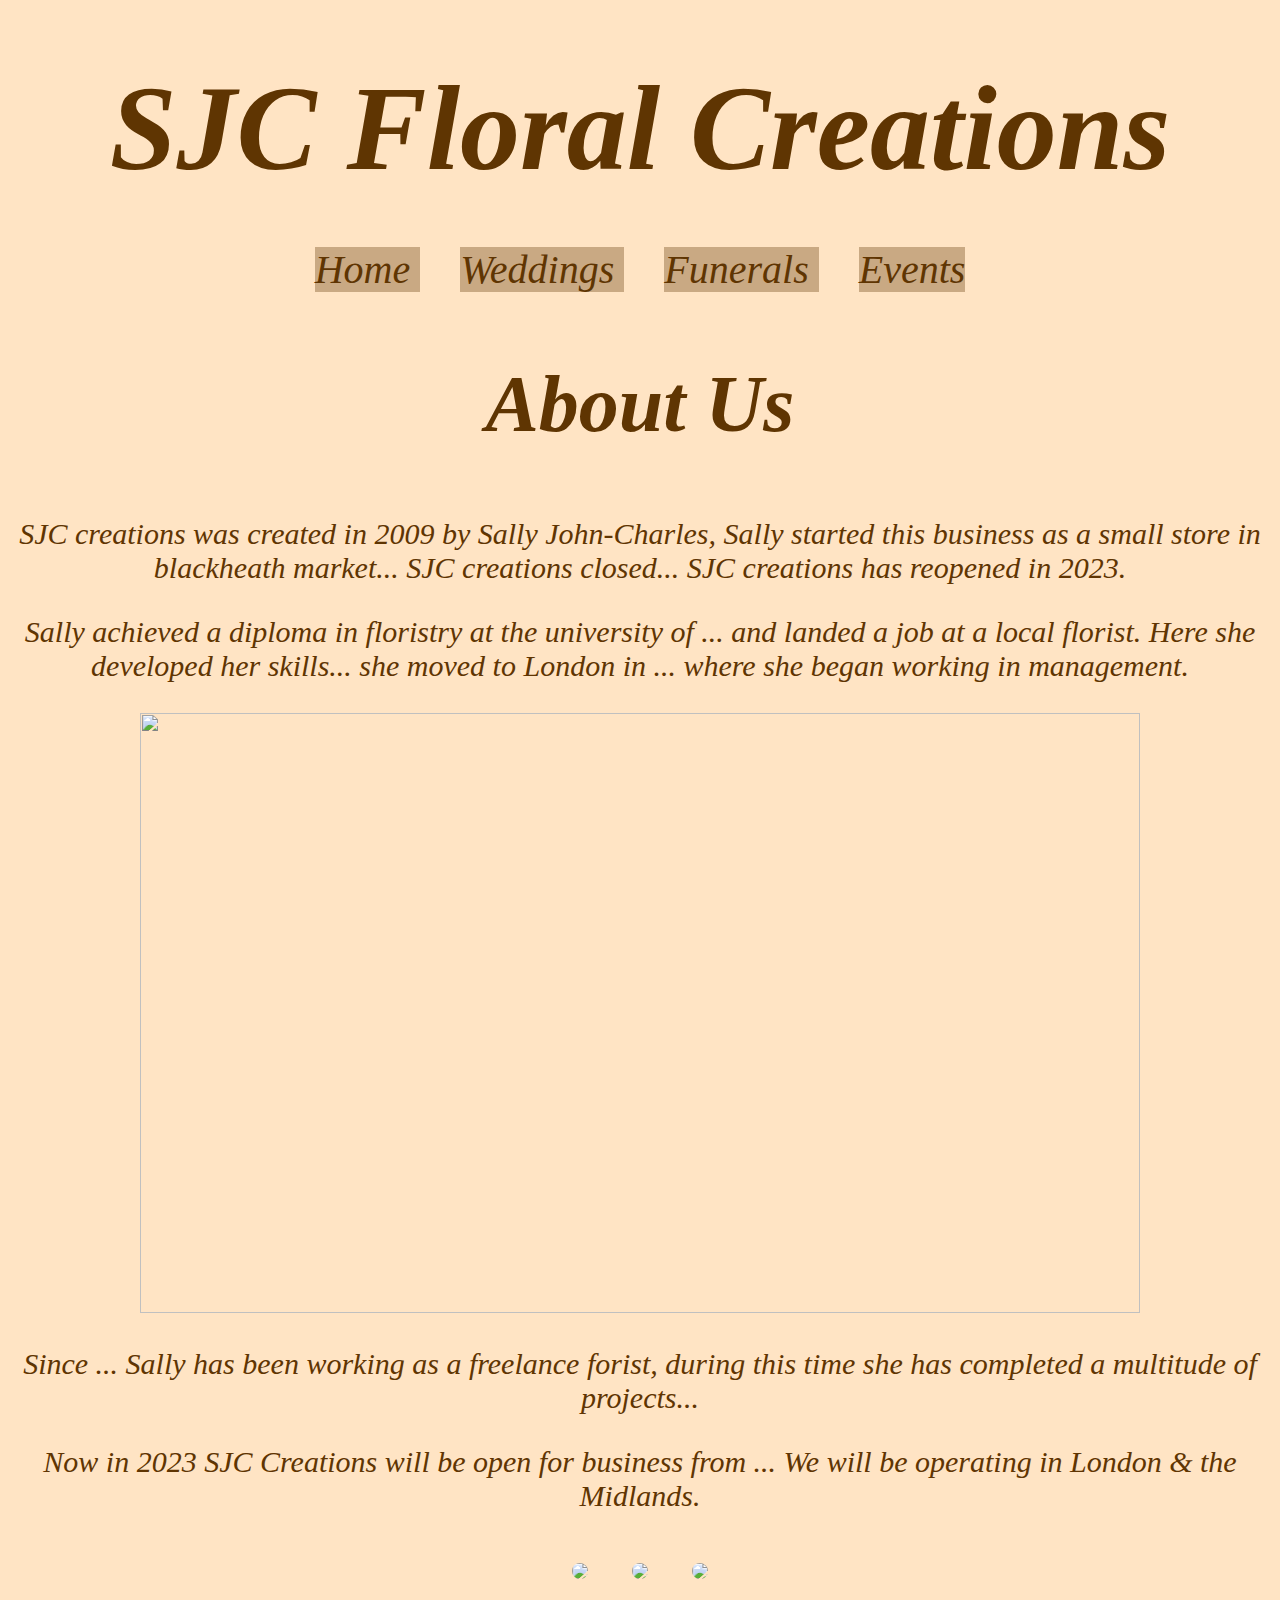
==== About Us.html @ 8e26e2a9 "Added CSS code to stylesheets" ====
<!DOCTYPE html>
<html>
  <head>
    <link rel="stylesheet" href="About Us.css">
    <link rel="javascript" href="About Us.js">
  </head>
  <body>
    <header>
        <h1 class="text"> SJC Floral Creations </h1>
        <a href="http://127.0.0.1:3000/Home.html" id="mm-home"> Home </a>
        <a href="http://127.0.0.1:3000/Weddings.html" id="mm-weddings"> Weddings </a>
        <a href="http://127.0.0.1:3000/Funerals.html" id="mm-funerals"> Funerals </a>
        <a href="http://127.0.0.1:3000/Events.html" id="mm-events"> Events </a>
        <h2 class="text"> About Us </h2>
    </header>
      <main class="text">
          <article>
            <p>SJC creations was created in 2009 by Sally John-Charles,
            Sally started this business as a small store in blackheath
            market... SJC creations closed... SJC creations has reopened in 2023.
          </article>
          <article>
            <p> Sally achieved a diploma in floristry at the university of ... and landed a job
            at a local florist. Here she developed her skills... she moved to London in ... where 
            she began working in management. 
            <p>  
          </article>
         <img src="Zhomepicture.jpg" width="1000px" height="600px"> 
          <article>
            <p>Since  ... Sally has been working as a freelance forist, during this time she has
            completed a multitude of projects...
          </article>
          <article> 
            <p>Now in 2023 SJC Creations will be open for business from ... We will be operating 
            in London & the Midlands.
            <p>
          </article>   
      </main>   
        <footer>
          <a href="https://www.instagram.com/sjcfloralcreations/?hl=en"> <img src="Zinstagram.jpg" id="hl-instagram"> </a>
          <a href="https://www.tiktok.com/@sjcfloralcreations?lang=en" > <img src="Ztiktok.jpg" id="hl-tiktok"> </a>
          <a href="https://www.facebook.com/profile.php?id=100089802482598" > <img src="Zfacebook.jpg" id="hl-facebook"> </a>
        </footer> 
  </body>
</html>
---- About Us.css ----
.text {color: rgb(95, 53, 2);}
      body {text-align: center; background-color: bisque; font-style:oblique;}
      h1 {font-size: 120px; margin-top: 0.5em; margin-bottom: 0.4em}
      h2 {font-size: 80px;}
      article {font-size: 30px;}
      #mm-home {margin-right: 20px; background-color: rgba(95, 53, 2, 0.338); color: rgb(95, 53, 2); text-decoration: none; font-size: 40px;}
      #mm-weddings {margin-left: 20px; margin-right: 20px; background-color: rgba(95, 53, 2, 0.338); color: rgb(95, 53, 2); text-decoration: none; font-size: 40px;}
      #mm-funerals {margin-left: 20px; margin-right: 20px; background-color: rgba(95, 53, 2, 0.338); color: rgb(95, 53, 2); text-decoration: none; font-size: 40px;}
      #mm-events {margin-left: 20px; background-color: rgba(95, 53, 2, 0.338); color: rgb(95, 53, 2); text-decoration: none; font-size: 40px;}
      #hl-instagram {width: 60px; border-radius: 50px; margin: 20px}
      #hl-tiktok {width: 60px; border-radius: 50px; margin: 20px;}
      #hl-facebook {width: 60px; border-radius: 50px; margin: 20px;}
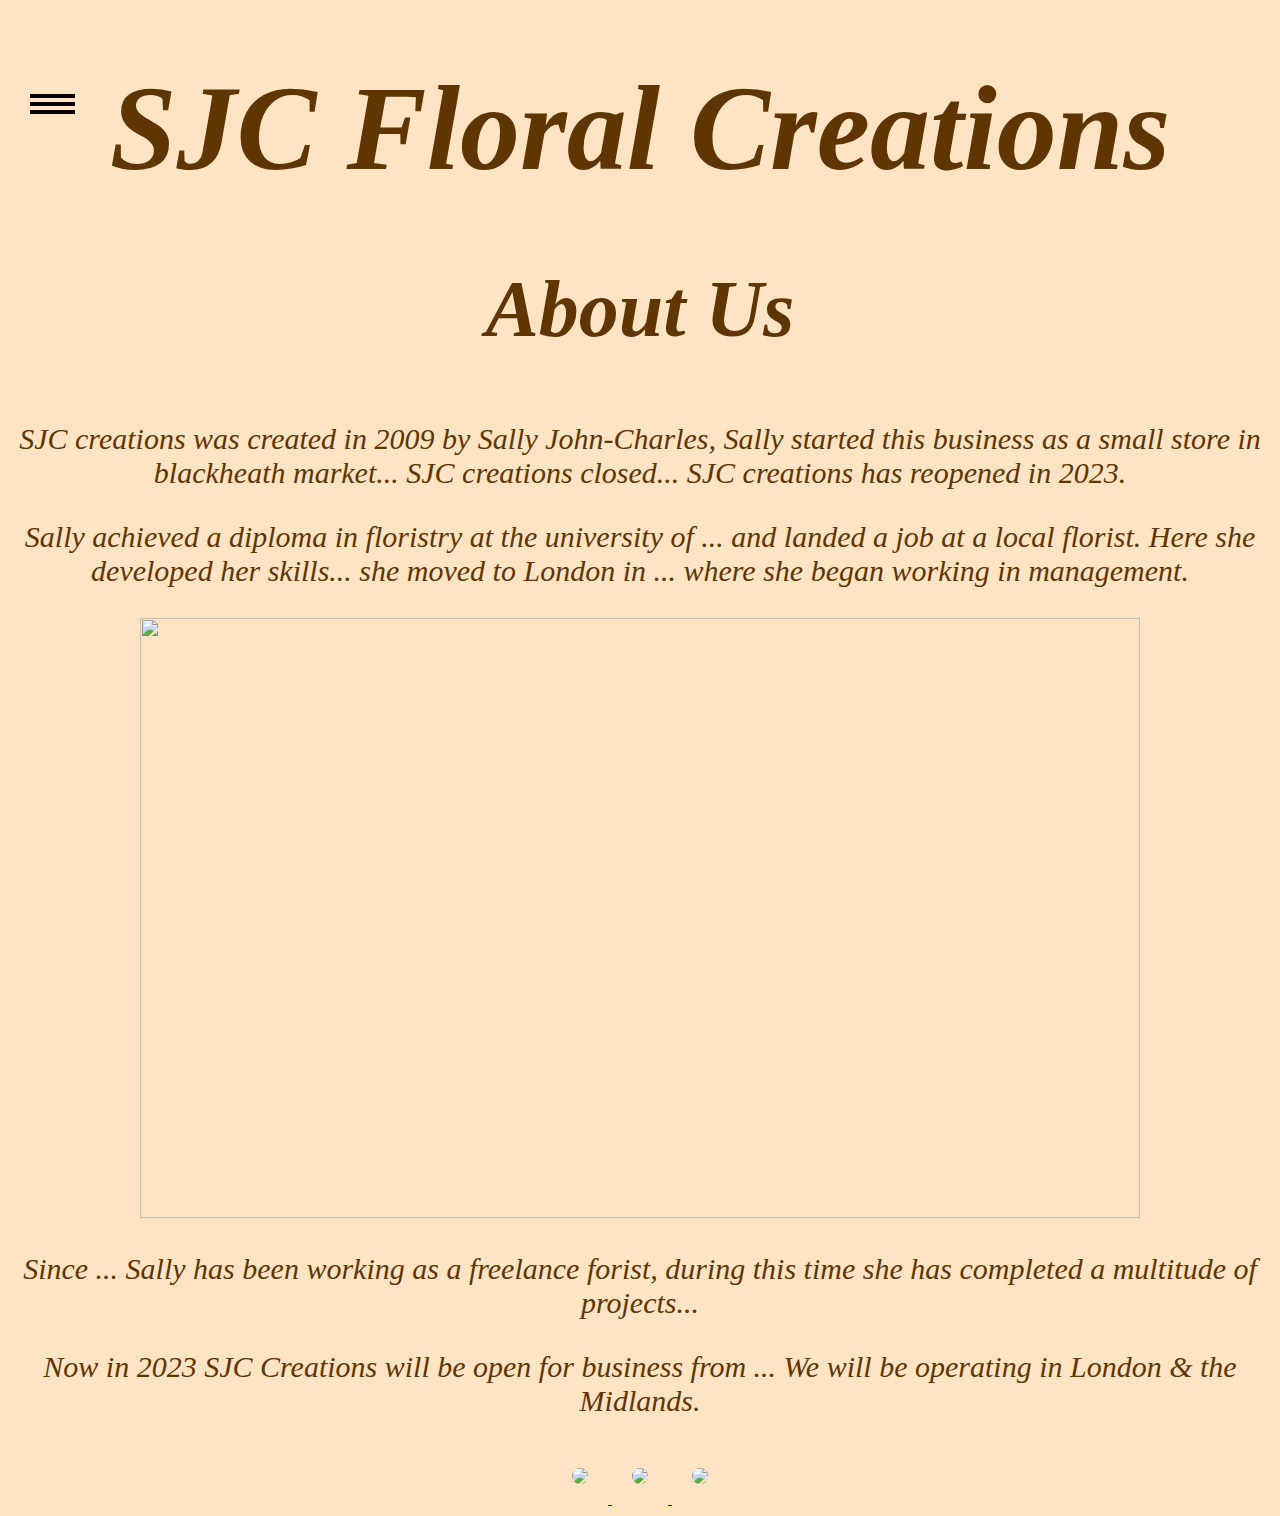
==== commit 82808fb4: "main menu sidebar V1" ====
--- a/About Us.html
+++ b/About Us.html
@@ -2,15 +2,25 @@
 <html>
   <head>
     <link rel="stylesheet" href="About Us.css">
-    <link rel="javascript" href="About Us.js">
+      <script rel="javascript" src="About Us.js">
+        </script>
+    <div id="sidebar">
+      <div class="toggle-btn" onclick="show()">
+        <span></span>
+        <span></span>
+        <span></span>
+      </div>
+      <ul>
+        <li><a href="http://127.0.0.1:3000/Home.html" class="sidebar-hl">Home</a></li>
+        <li><a href="http://127.0.0.1:3000/Weddings.html" class="sidebar-hl"> Weddings </a></li>
+        <li><a href="http://127.0.0.1:3000/Funerals.html" class="sidebar-hl"> Funerals </a></li>
+        <li><a href="http://127.0.0.1:3000/Events.html" class="sidebar-hl"> Events </a></li>
+      </ul>
+    </div>
   </head>
   <body>
     <header>
         <h1 class="text"> SJC Floral Creations </h1>
-        <a href="http://127.0.0.1:3000/Home.html" id="mm-home"> Home </a>
-        <a href="http://127.0.0.1:3000/Weddings.html" id="mm-weddings"> Weddings </a>
-        <a href="http://127.0.0.1:3000/Funerals.html" id="mm-funerals"> Funerals </a>
-        <a href="http://127.0.0.1:3000/Events.html" id="mm-events"> Events </a>
         <h2 class="text"> About Us </h2>
     </header>
       <main class="text">
--- a/About Us.css
+++ b/About Us.css
@@ -3,10 +3,14 @@
       h1 {font-size: 120px; margin-top: 0.5em; margin-bottom: 0.4em}
       h2 {font-size: 80px;}
       article {font-size: 30px;}
-      #mm-home {margin-right: 20px; background-color: rgba(95, 53, 2, 0.338); color: rgb(95, 53, 2); text-decoration: none; font-size: 40px;}
-      #mm-weddings {margin-left: 20px; margin-right: 20px; background-color: rgba(95, 53, 2, 0.338); color: rgb(95, 53, 2); text-decoration: none; font-size: 40px;}
-      #mm-funerals {margin-left: 20px; margin-right: 20px; background-color: rgba(95, 53, 2, 0.338); color: rgb(95, 53, 2); text-decoration: none; font-size: 40px;}
-      #mm-events {margin-left: 20px; background-color: rgba(95, 53, 2, 0.338); color: rgb(95, 53, 2); text-decoration: none; font-size: 40px;}
+
       #hl-instagram {width: 60px; border-radius: 50px; margin: 20px}
       #hl-tiktok {width: 60px; border-radius: 50px; margin: 20px;}
-      #hl-facebook {width: 60px; border-radius: 50px; margin: 20px;}+      #hl-facebook {width: 60px; border-radius: 50px; margin: 20px;}
+
+      #sidebar {position: absolute; width: 200px; height: 330px; background:rgb(95, 53, 2); left: -300px; transition: 0.4s;}
+      #sidebar ul li {list-style-type: none;; font-size: 30px; padding: 20px}
+      #sidebar.active {left: 0;}
+      #sidebar .toggle-btn {position: absolute; top: 30px; left: 330px;}
+      .toggle-btn span {width: 45px; height: 4px; background-color: black; display: block; margin-top: 4px;}
+      .sidebar-hl {text-decoration: none; color: bisque;}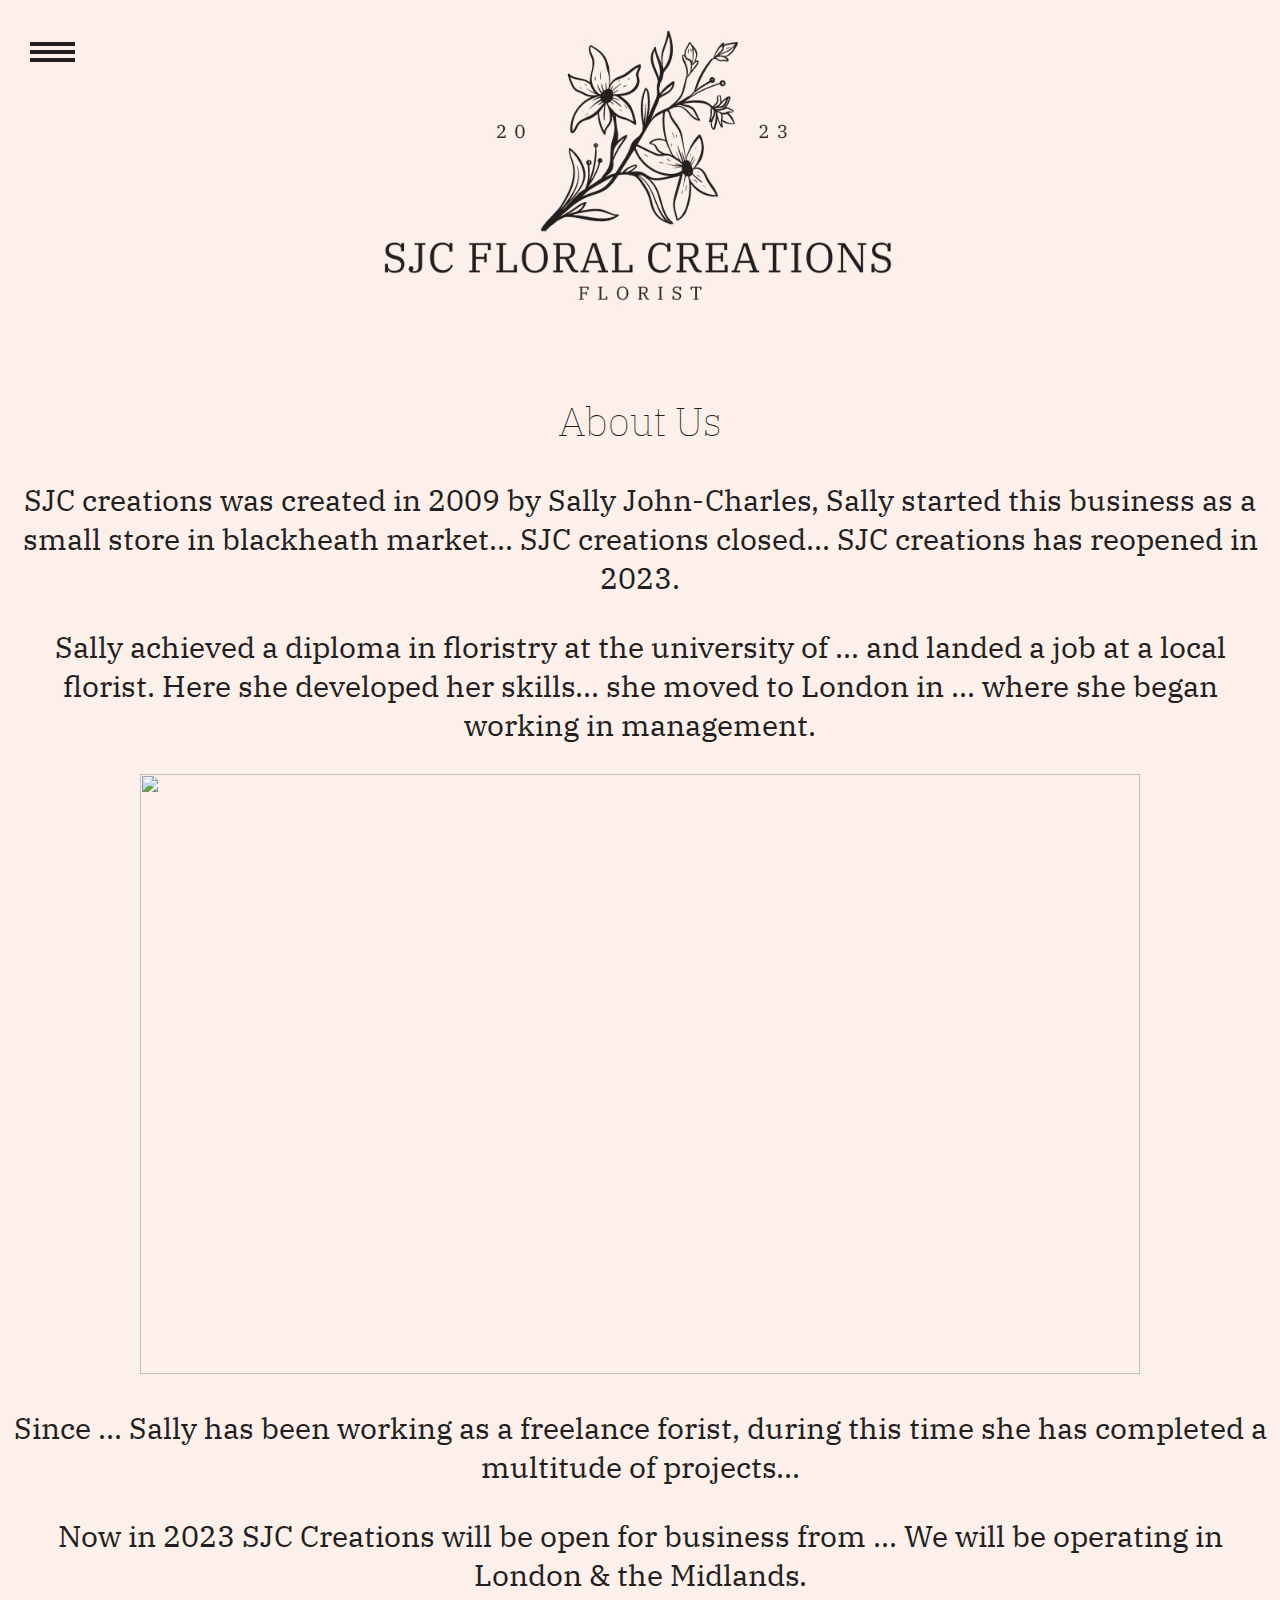
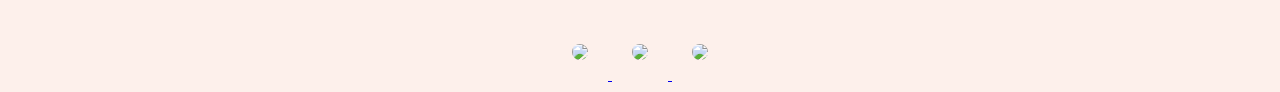
==== commit e4501afa: "Font, logo quality improved, small UI changes" ====
--- a/About Us.html
+++ b/About Us.html
@@ -1,9 +1,14 @@
 <!DOCTYPE html>
 <html>
   <head>
+
+    <link rel="preconnect" href="https://fonts.googleapis.com">
+    <link rel="preconnect" href="https://fonts.gstatic.com" crossorigin>
+    <link href="https://fonts.googleapis.com/css2?family=IBM+Plex+Serif&display=swap" rel="stylesheet">
+
     <link rel="stylesheet" href="About Us.css">
-      <script rel="javascript" src="About Us.js">
-        </script>
+      <script rel="javascript" src="About Us.js"> </script>
+
     <div id="sidebar">
       <div class="toggle-btn" onclick="show()">
         <span></span>
@@ -11,7 +16,7 @@
         <span></span>
       </div>
       <ul>
-        <li><a href="http://127.0.0.1:3000/Home.html" class="sidebar-hl">Home</a></li>
+        <li><a href="http://127.0.0.1:3000/index.html" class="sidebar-hl">Home</a></li>
         <li><a href="http://127.0.0.1:3000/Weddings.html" class="sidebar-hl"> Weddings </a></li>
         <li><a href="http://127.0.0.1:3000/Funerals.html" class="sidebar-hl"> Funerals </a></li>
         <li><a href="http://127.0.0.1:3000/Events.html" class="sidebar-hl"> Events </a></li>
@@ -20,7 +25,7 @@
   </head>
   <body>
     <header>
-        <h1 class="text"> SJC Floral Creations </h1>
+        <img id="logo" src="Zlogo.jpg">
         <h2 class="text"> About Us </h2>
     </header>
       <main class="text">
@@ -47,9 +52,9 @@
           </article>   
       </main>   
         <footer>
-          <a href="https://www.instagram.com/sjcfloralcreations/?hl=en"> <img src="Zinstagram.jpg" id="hl-instagram"> </a>
-          <a href="https://www.tiktok.com/@sjcfloralcreations?lang=en" > <img src="Ztiktok.jpg" id="hl-tiktok"> </a>
-          <a href="https://www.facebook.com/profile.php?id=100089802482598" > <img src="Zfacebook.jpg" id="hl-facebook"> </a>
+          <a href="https://www.instagram.com/sjcfloralcreations/?hl=en"> <img src="ZInstagram.jpg" id="hl-instagram"> </a>
+          <a href="https://www.tiktok.com/@sjcfloralcreations?lang=en" > <img src="ZTikTok.jpg" id="hl-tiktok"> </a>
+          <a href="https://www.facebook.com/profile.php?id=100089802482598" > <img src="ZFacebook.jpg" id="hl-facebook"> </a>
         </footer> 
   </body>
 </html>--- a/About Us.css
+++ b/About Us.css
@@ -1,16 +1,16 @@
-.text {color: rgb(95, 53, 2);}
-      body {text-align: center; background-color: bisque; font-style:oblique;}
-      h1 {font-size: 120px; margin-top: 0.5em; margin-bottom: 0.4em}
-      h2 {font-size: 80px;}
+      .text {color: #231f20;}
+      #logo {margin-bottom: -100px; margin-top: -150px; width: 600px; height: 600px;}
+      body {text-align: center; background-color: #fdf0eb; font-family: 'IBM Plex Serif', serif;}
+      h2 {font-size: 40px; font-weight: lighter;}      
       article {font-size: 30px;}
 
       #hl-instagram {width: 60px; border-radius: 50px; margin: 20px}
       #hl-tiktok {width: 60px; border-radius: 50px; margin: 20px;}
       #hl-facebook {width: 60px; border-radius: 50px; margin: 20px;}
 
-      #sidebar {position: absolute; width: 200px; height: 330px; background:rgb(95, 53, 2); left: -300px; transition: 0.4s;}
-      #sidebar ul li {list-style-type: none;; font-size: 30px; padding: 20px}
+      #sidebar {position: absolute; width: 200px; height: 330px; background: #231f20; left: -300px; transition: 0.4s;}
+      #sidebar ul li {list-style-type: none;; font-size: 30px; padding: 15px}
       #sidebar.active {left: 0;}
       #sidebar .toggle-btn {position: absolute; top: 30px; left: 330px;}
-      .toggle-btn span {width: 45px; height: 4px; background-color: black; display: block; margin-top: 4px;}
-      .sidebar-hl {text-decoration: none; color: bisque;}+      .toggle-btn span {width: 45px; height: 4px; background-color: #231f20; display: block; margin-top: 4px;}
+      .sidebar-hl {text-decoration: none; color: #fdf0eb;}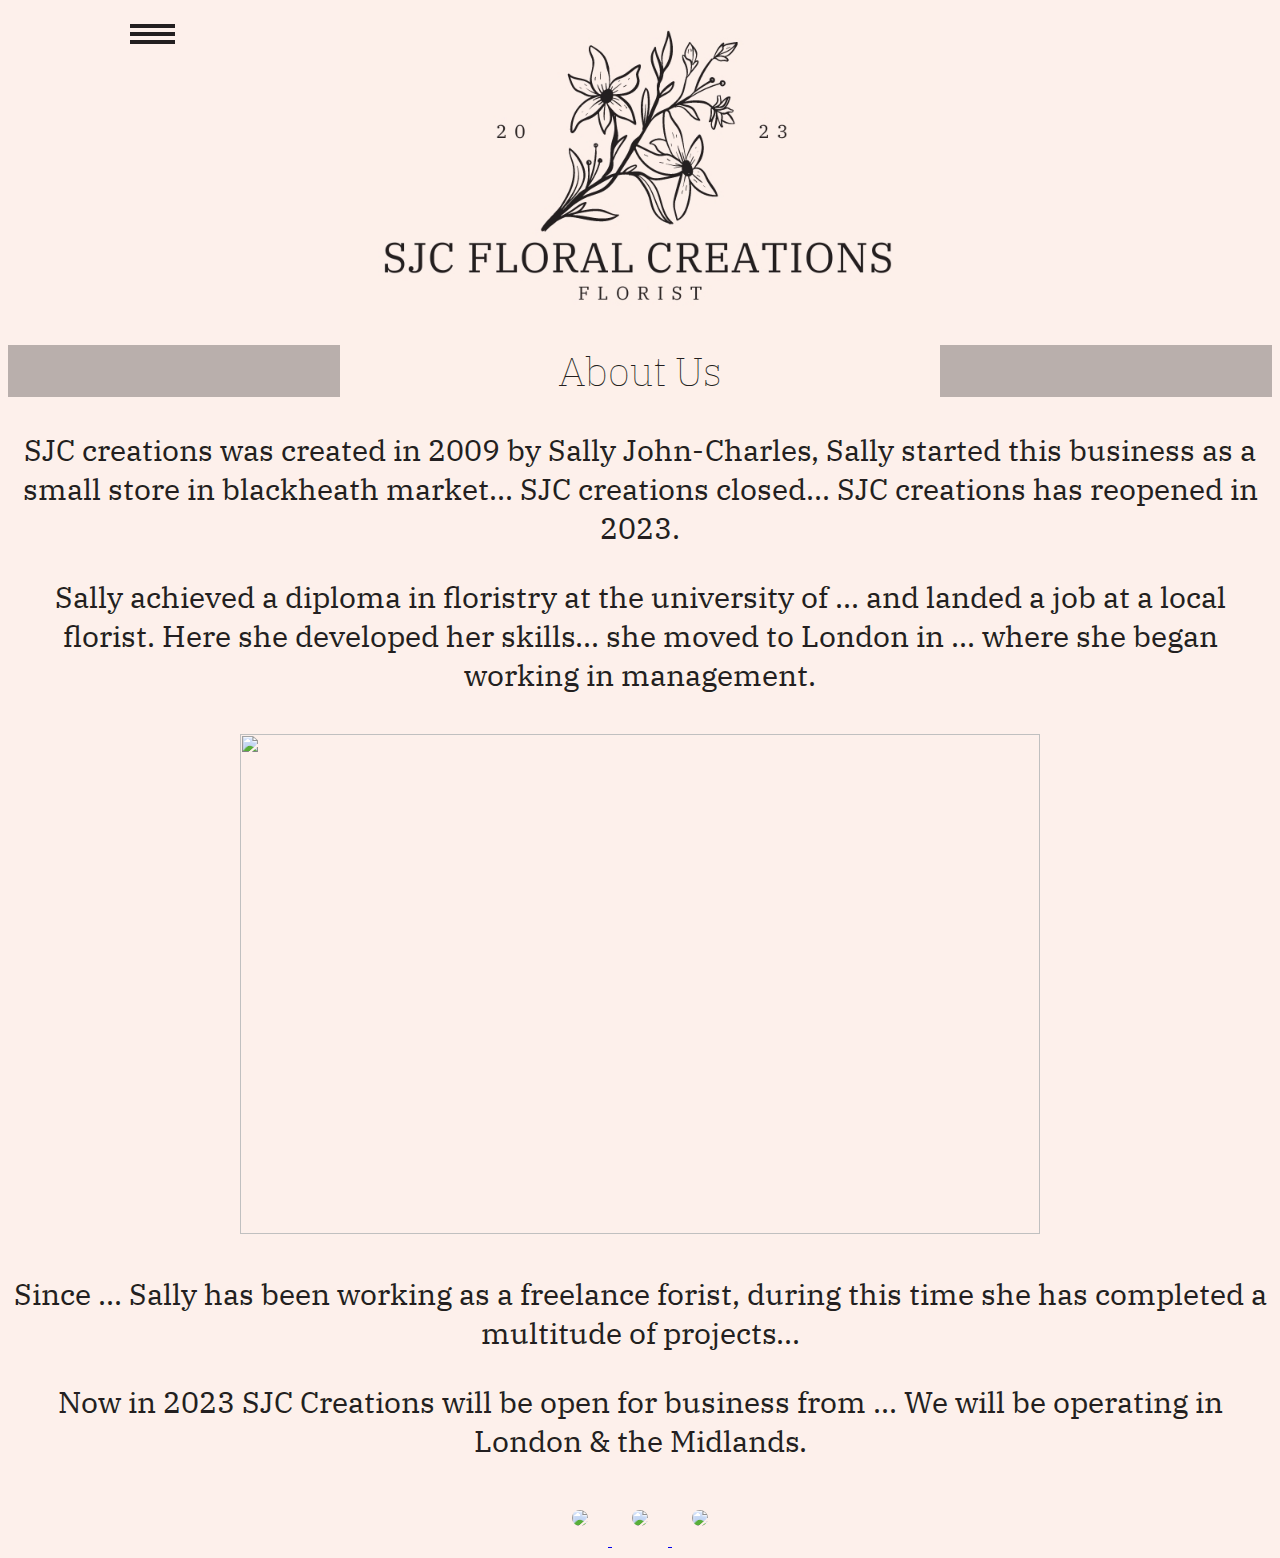
==== commit 48780aa5: "UI update, redu" ====
--- a/About Us.html
+++ b/About Us.html
@@ -40,7 +40,7 @@
             she began working in management. 
             <p>  
           </article>
-         <img src="Zhomepicture.jpg" width="1000px" height="600px"> 
+         <img src="Zhomepicture.jpg" class="images"> 
           <article>
             <p>Since  ... Sally has been working as a freelance forist, during this time she has
             completed a multitude of projects...
--- a/About Us.css
+++ b/About Us.css
@@ -1,15 +1,16 @@
       .text {color: #231f20;}
-      #logo {margin-bottom: -100px; margin-top: -150px; width: 600px; height: 600px;}
+      #logo {margin-bottom: -150px; margin-top: -150px; width: 600px; height: 600px;}
       body {text-align: center; background-color: #fdf0eb; font-family: 'IBM Plex Serif', serif;}
-      h2 {font-size: 40px; font-weight: lighter;}      
+      h2 {font-size: 40px; font-weight: lighter; background-color: #231f204f;}      
       article {font-size: 30px;}
+      .images {width: 800px; height: 500px; padding: 10px}
 
       #hl-instagram {width: 60px; border-radius: 50px; margin: 20px}
       #hl-tiktok {width: 60px; border-radius: 50px; margin: 20px;}
       #hl-facebook {width: 60px; border-radius: 50px; margin: 20px;}
 
-      #sidebar {position: absolute; width: 200px; height: 330px; background: #231f20; left: -300px; transition: 0.4s;}
-      #sidebar ul li {list-style-type: none;; font-size: 30px; padding: 15px}
+      #sidebar {position: absolute; width: 200px; height: 330px; background: #231f20; left: -200px; top: -10px; transition: 0.4s;}
+      #sidebar ul li {list-style-type: none; font-size: 30px; padding: 15px; margin-left: -50px;}
       #sidebar.active {left: 0;}
       #sidebar .toggle-btn {position: absolute; top: 30px; left: 330px;}
       .toggle-btn span {width: 45px; height: 4px; background-color: #231f20; display: block; margin-top: 4px;}
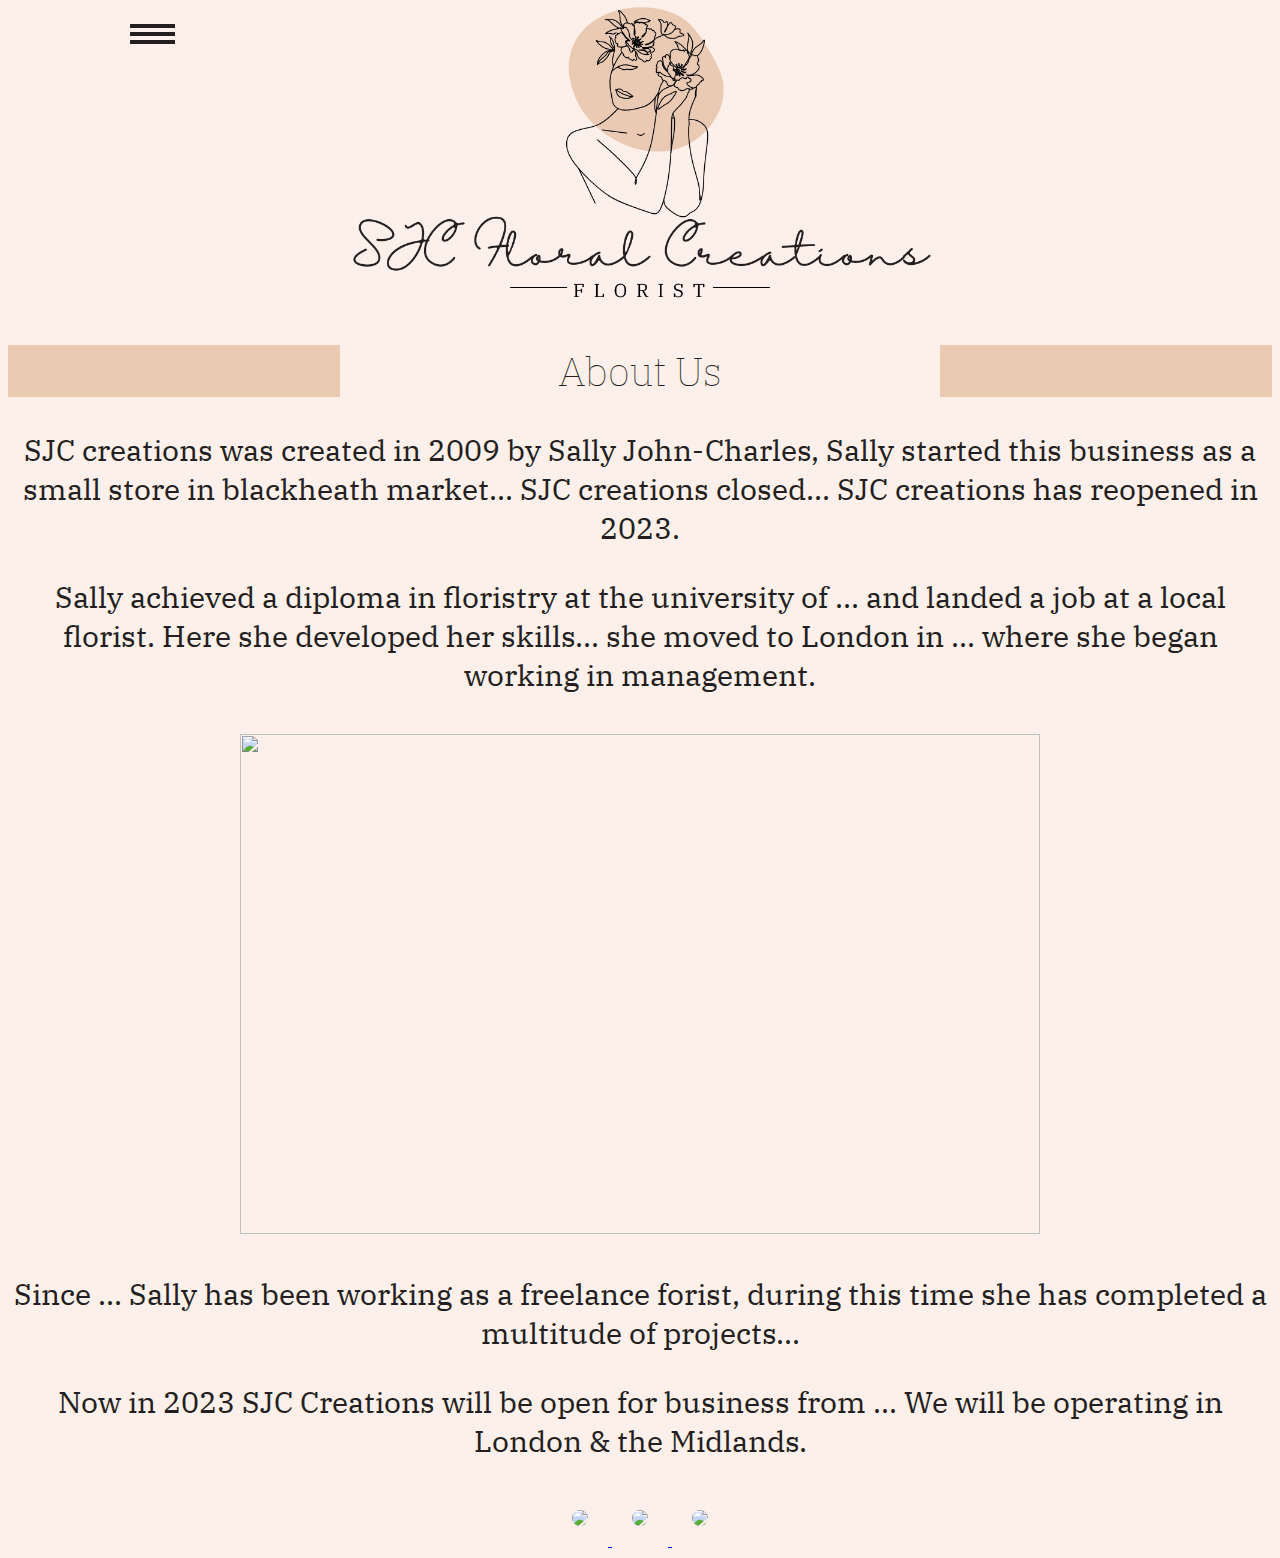
==== commit e94cbbcc: "Updated code layout" ====
--- a/About Us.html
+++ b/About Us.html
@@ -1,60 +1,57 @@
 <!DOCTYPE html>
 <html>
-  <head>
-
-    <link rel="preconnect" href="https://fonts.googleapis.com">
-    <link rel="preconnect" href="https://fonts.gstatic.com" crossorigin>
-    <link href="https://fonts.googleapis.com/css2?family=IBM+Plex+Serif&display=swap" rel="stylesheet">
-
-    <link rel="stylesheet" href="About Us.css">
-      <script rel="javascript" src="About Us.js"> </script>
-
-    <div id="sidebar">
-      <div class="toggle-btn" onclick="show()">
-        <span></span>
-        <span></span>
-        <span></span>
-      </div>
-      <ul>
-        <li><a href="http://127.0.0.1:3000/index.html" class="sidebar-hl">Home</a></li>
-        <li><a href="http://127.0.0.1:3000/Weddings.html" class="sidebar-hl"> Weddings </a></li>
-        <li><a href="http://127.0.0.1:3000/Funerals.html" class="sidebar-hl"> Funerals </a></li>
-        <li><a href="http://127.0.0.1:3000/Events.html" class="sidebar-hl"> Events </a></li>
-      </ul>
-    </div>
-  </head>
-  <body>
+    <head>
+        <link rel="preconnect" href="https://fonts.googleapis.com">
+        <link rel="preconnect" href="https://fonts.gstatic.com" crossorigin>
+        <link href="https://fonts.googleapis.com/css2?family=IBM+Plex+Serif&display=swap" rel="stylesheet">
+        <link rel="stylesheet" href="About Us.css">
+        <script rel="javascript" src="About Us.js"> </script>
+        <div id="sidebar">
+            <div class="toggle-btn" onclick="show()">
+                <span></span>
+                <span></span>
+                <span></span>
+            </div>
+            <ul>
+                <li><a href="https://lyndonljc123.github.io/Home/" class="sidebar-hl"> Home </a></li>
+                <li><a href="https://lyndonljc123.github.io/Weddings/" class="sidebar-hl"> Weddings </a></li>
+                <li><a href="https://lyndonljc123.github.io/Funerals/" class="sidebar-hl"> Funerals </a></li>
+                <li><a href="https://lyndonljc123.github.io/Events/" class="sidebar-hl"> Events </a></li>
+            </ul>
+        </div>
+    </head>
+    <body>
     <header>
         <img id="logo" src="Zlogo.jpg">
         <h2 class="text"> About Us </h2>
     </header>
-      <main class="text">
-          <article>
+    <main class="text">
+        <article>
             <p>SJC creations was created in 2009 by Sally John-Charles,
             Sally started this business as a small store in blackheath
             market... SJC creations closed... SJC creations has reopened in 2023.
-          </article>
-          <article>
+        </article>
+        <article>
             <p> Sally achieved a diploma in floristry at the university of ... and landed a job
             at a local florist. Here she developed her skills... she moved to London in ... where 
-            she began working in management. 
-            <p>  
-          </article>
-         <img src="Zhomepicture.jpg" class="images"> 
-          <article>
-            <p>Since  ... Sally has been working as a freelance forist, during this time she has
-            completed a multitude of projects...
-          </article>
-          <article> 
-            <p>Now in 2023 SJC Creations will be open for business from ... We will be operating 
-            in London & the Midlands.
-            <p>
-          </article>   
-      </main>   
-        <footer>
-          <a href="https://www.instagram.com/sjcfloralcreations/?hl=en"> <img src="ZInstagram.jpg" id="hl-instagram"> </a>
-          <a href="https://www.tiktok.com/@sjcfloralcreations?lang=en" > <img src="ZTikTok.jpg" id="hl-tiktok"> </a>
-          <a href="https://www.facebook.com/profile.php?id=100089802482598" > <img src="ZFacebook.jpg" id="hl-facebook"> </a>
-        </footer> 
-  </body>
+            she began working in management. </p> 
+            <p></p>
+        </article>
+        <img src="Zhomepicture.jpg" class="images"> 
+        <article>
+            <p> Since  ... Sally has been working as a freelance forist, during this time she has
+            completed a multitude of projects... </p>
+        </article>
+        <article> 
+            <p> Now in 2023 SJC Creations will be open for business from ... We will be operating 
+            in London & the Midlands. </p>
+            <p></p>
+        </article>   
+    </main>   
+    <footer>
+        <a href="https://www.instagram.com/sjcfloralcreations/?hl=en"> <img src="ZInstagram.jpg" class="social-media"> </a>
+        <a href="https://www.tiktok.com/@sjcfloralcreations?lang=en" > <img src="ZTikTok.jpg" class="social-media"> </a>
+        <a href="https://www.facebook.com/profile.php?id=100089802482598" > <img src="ZFacebook.jpg" class="social-media"> </a>
+    </footer> 
+    </body>
 </html>--- a/About Us.css
+++ b/About Us.css
@@ -1,17 +1,66 @@
-      .text {color: #231f20;}
-      #logo {margin-bottom: -150px; margin-top: -150px; width: 600px; height: 600px;}
-      body {text-align: center; background-color: #fdf0eb; font-family: 'IBM Plex Serif', serif;}
-      h2 {font-size: 40px; font-weight: lighter; background-color: #231f204f;}      
-      article {font-size: 30px;}
-      .images {width: 800px; height: 500px; padding: 10px}
-
-      #hl-instagram {width: 60px; border-radius: 50px; margin: 20px}
-      #hl-tiktok {width: 60px; border-radius: 50px; margin: 20px;}
-      #hl-facebook {width: 60px; border-radius: 50px; margin: 20px;}
-
-      #sidebar {position: absolute; width: 200px; height: 330px; background: #231f20; left: -200px; top: -10px; transition: 0.4s;}
-      #sidebar ul li {list-style-type: none; font-size: 30px; padding: 15px; margin-left: -50px;}
-      #sidebar.active {left: 0;}
-      #sidebar .toggle-btn {position: absolute; top: 30px; left: 330px;}
-      .toggle-btn span {width: 45px; height: 4px; background-color: #231f20; display: block; margin-top: 4px;}
-      .sidebar-hl {text-decoration: none; color: #fdf0eb;}+.text {
+      color: #231f20;
+}
+#logo {
+      margin-bottom: -150px; 
+      margin-top: -150px; 
+      width: 600px; 
+      height: 600px;
+}
+body {
+      text-align: center; 
+      background-color: #fdf0eb; 
+      font-family: 'IBM Plex Serif', serif;
+}
+h2 {
+      font-size: 40px; 
+      font-weight: lighter; 
+      background-color: #eacab0;
+}      
+article {
+      font-size: 30px;
+}
+.images {
+      width: 800px; 
+      height: 500px; 
+      padding: 10px
+}
+.social-media {
+      width: 60px; 
+      border-radius: 50px; 
+      margin: 20px
+}
+#sidebar {
+      position: absolute; 
+      width: 200px; 
+      height: 330px; 
+      background: #231f20; 
+      left: -200px; 
+      top: -10px; 
+      transition: 0.4s;
+}
+#sidebar ul li {
+      list-style-type: none; 
+      font-size: 30px; 
+      padding: 15px; 
+      margin-left: -50px;
+}
+#sidebar.active {
+      left: 0;
+}
+#sidebar .toggle-btn {
+      position: absolute; 
+      top: 30px; 
+      left: 330px;
+}
+.toggle-btn span {
+      width: 45px; 
+      height: 4px; 
+      background-color: #231f20; 
+      display: block; 
+      margin-top: 4px;
+}
+.sidebar-hl {
+      text-decoration: none; 
+      color: #fdf0eb;
+}